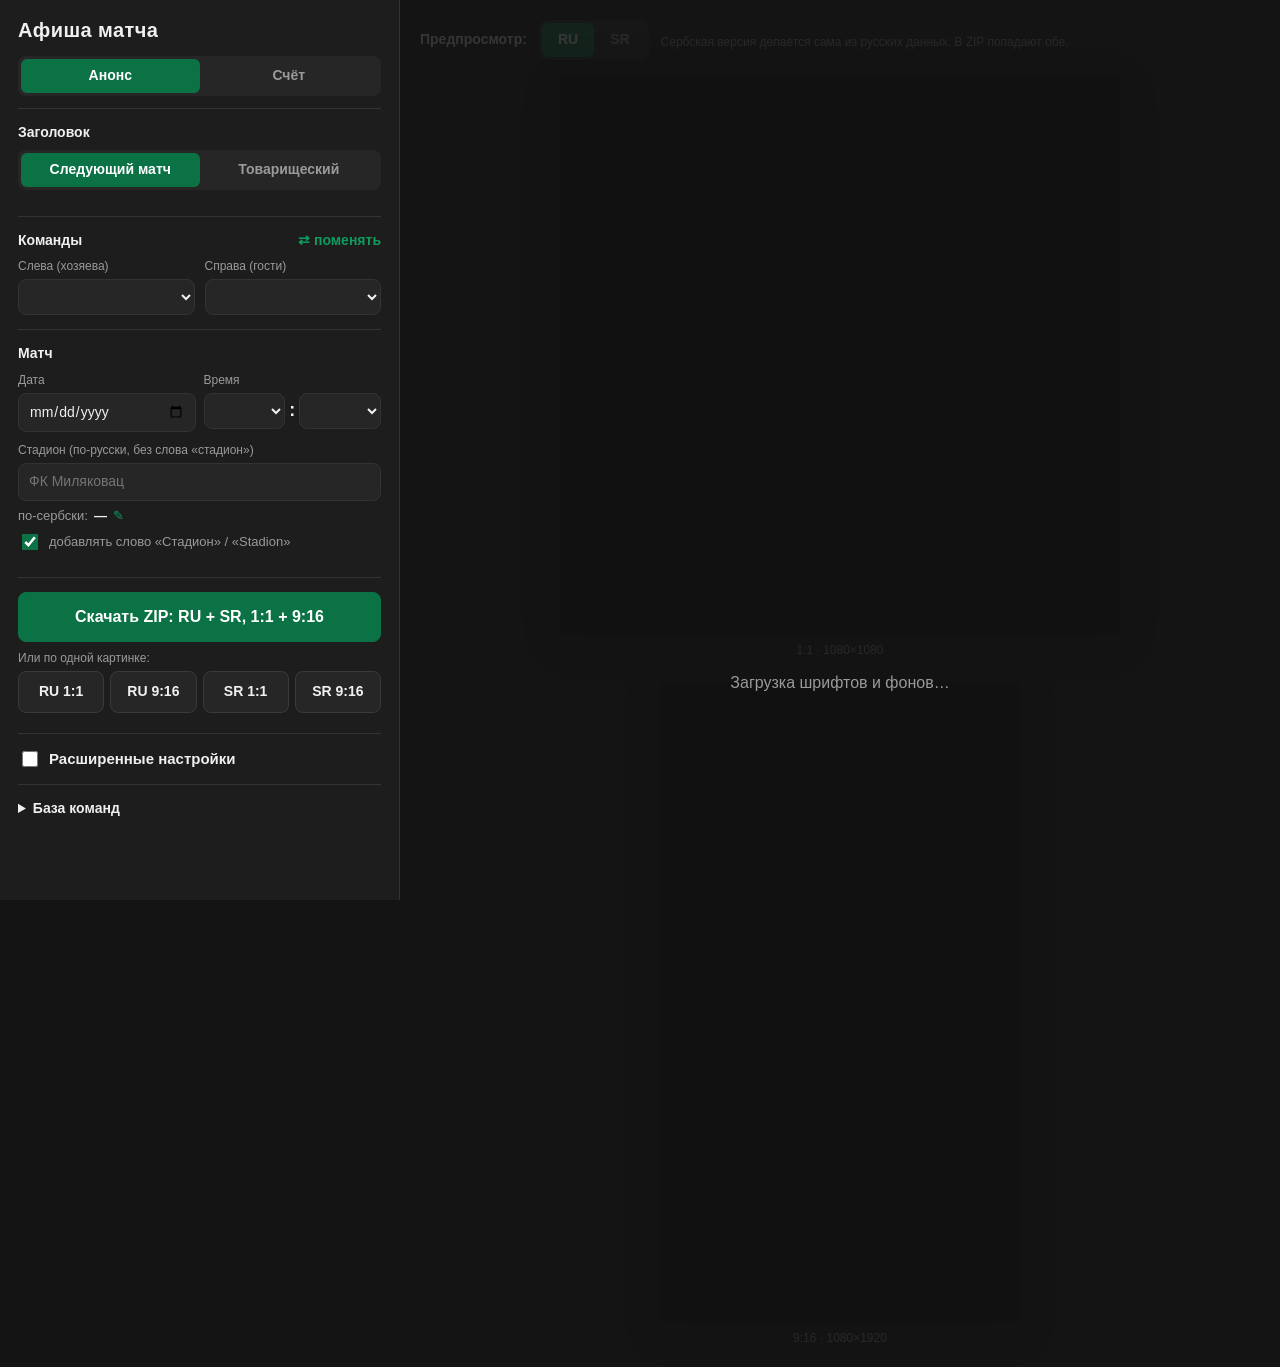
==== index.html @ 39a4c391 "Генератор афиш: локальный HTML-инструмент + деплой на GitHub Pages Co-Authored-By: Claude Fable 5.1 " ====
<!DOCTYPE html>
<html lang="ru">
<head>
<meta charset="utf-8">
<meta name="viewport" content="width=device-width, initial-scale=1">
<title>Афиша матча — генератор</title>
<link rel="stylesheet" href="css/style.css">
</head>
<body>
<div id="app" class="app">

  <aside class="panel">
    <header class="panel__head">
      <h1>Афиша матча</h1>
      <div class="seg seg--wide" id="segType">
        <button type="button" data-type="next" class="is-on">Анонс</button>
        <button type="button" data-type="score">Счёт</button>
      </div>
    </header>

    <section class="block" id="blockHeadline">
      <div class="block__title">Заголовок</div>
      <div class="seg seg--wide" id="segHeadline">
        <button type="button" data-headline="next" class="is-on">Следующий матч</button>
        <button type="button" data-headline="friendly">Товарищеский</button>
      </div>
    </section>

    <section class="block">
      <div class="block__title">Команды <button type="button" class="link" id="btnSwap" title="Поменять местами">⇄ поменять</button></div>
      <div class="teams">
        <div class="team" data-side="L">
          <label class="lbl">Слева (хозяева)</label>
          <select class="team__select"></select>
          <div class="team__custom" hidden>
            <input type="text" class="team__ru" placeholder="Название по-русски">
            <input type="text" class="team__sr" placeholder="По-сербски (само)">
            <label class="file"><input type="file" class="team__logo" accept="image/*"><span>Логотип…</span></label>
          </div>
        </div>
        <div class="team" data-side="R">
          <label class="lbl">Справа (гости)</label>
          <select class="team__select"></select>
          <div class="team__custom" hidden>
            <input type="text" class="team__ru" placeholder="Название по-русски">
            <input type="text" class="team__sr" placeholder="По-сербски (само)">
            <label class="file"><input type="file" class="team__logo" accept="image/*"><span>Логотип…</span></label>
          </div>
        </div>
      </div>
    </section>

    <section class="block" id="blockNext">
      <div class="block__title">Матч</div>
      <div class="row">
        <div class="field">
          <label class="lbl" for="inDate">Дата</label>
          <input type="date" id="inDate">
        </div>
        <div class="field">
          <label class="lbl" for="inHour">Время</label>
          <div class="timepick">
            <select id="inHour"></select>
            <span class="colon">:</span>
            <select id="inMin"></select>
          </div>
        </div>
      </div>
      <div class="field">
        <label class="lbl" for="inStadium">Стадион <span class="hint">(по-русски, без слова «стадион»)</span></label>
        <input type="text" id="inStadium" list="stadiumList" placeholder="ФК Миляковац" autocomplete="off">
        <datalist id="stadiumList"></datalist>
        <div class="srline">
          <span class="srline__lbl">по-сербски:</span>
          <span id="stadiumSrText" class="srline__val">—</span>
          <button type="button" class="link" id="stadiumSrPen" title="Поправить сербское написание">✎</button>
          <button type="button" class="link" id="stadiumSrAuto" hidden title="Вернуть автоматическое написание">↺ авто</button>
        </div>
        <div id="stadiumSrEdit" hidden>
          <input type="text" id="inStadiumSr" placeholder="FK Miljakovac">
        </div>
        <label class="chk"><input type="checkbox" id="inStadiumPrefix" checked> добавлять слово «Стадион» / «Stadion»</label>
      </div>
    </section>

    <section class="block" id="blockScore" hidden>
      <div class="block__title">Счёт</div>
      <div class="row row--score">
        <input type="number" id="inScoreL" min="0" max="99" value="0" inputmode="numeric">
        <span class="colon">:</span>
        <input type="number" id="inScoreR" min="0" max="99" value="0" inputmode="numeric">
      </div>
    </section>

    <section class="block block--export">
      <button type="button" class="btn btn--primary" id="btnExportAll">Скачать ZIP: RU + SR, 1:1 + 9:16</button>
      <div class="lbl">Или по одной картинке:</div>
      <div class="row row--mini">
        <button type="button" class="btn btn--mini" data-export="ru_1x1">RU 1:1</button>
        <button type="button" class="btn btn--mini" data-export="ru_9x16">RU 9:16</button>
        <button type="button" class="btn btn--mini" data-export="sr_1x1">SR 1:1</button>
        <button type="button" class="btn btn--mini" data-export="sr_9x16">SR 9:16</button>
      </div>
      <p class="hint" id="exportStatus"></p>
    </section>

    <section class="block">
      <label class="chk chk--big"><input type="checkbox" id="inManual"> Расширенные настройки</label>
      <div id="manualPanel" class="manual" hidden>
        <p class="hint">Логотипы выровнены по высоте между собой и с текстом, это не меняется. Сдвинуть можно только влево-вправо: тащите мышью/пальцем на превью или ползунками ниже, для каждого формата отдельно. Название команды едет вместе с логотипом.</p>
        <div id="manualSliders"></div>
        <button type="button" class="btn btn--ghost" id="btnResetAdjust">Сбросить сдвиги</button>
        <label class="chk"><input type="checkbox" id="inSafe"> показать на превью 9:16 зону 4:5 ленты Instagram (в экспорт не попадает)</label>
      </div>
    </section>

    <details class="block block--db">
      <summary>База команд</summary>
      <div id="dbList" class="db"></div>
      <div class="db__add">
        <div class="block__title">Добавить команду</div>
        <input type="text" id="dbRu" placeholder="Название по-русски (напр. ФК Раковица)">
        <input type="text" id="dbSr" placeholder="По-сербски (заполнится само, можно поправить)">
        <input type="text" id="dbStadRu" placeholder="Домашний стадион по-русски (необязательно)">
        <label class="file"><input type="file" id="dbLogo" accept="image/*"><span id="dbLogoName">Логотип (PNG с прозрачностью)…</span></label>
        <button type="button" class="btn" id="btnDbAdd">Сохранить в базу</button>
        <p class="hint">Команды сохраняются в этом браузере.</p>
      </div>
    </details>

    <footer class="panel__foot">
      <span id="engineInfo" class="hint"></span>
    </footer>
  </aside>

  <main class="stage">
    <div class="stage__bar">
      <span class="stage__lbl">Предпросмотр:</span>
      <div class="seg" id="segLang">
        <button type="button" data-lang="ru" class="is-on">RU</button>
        <button type="button" data-lang="sr">SR</button>
      </div>
      <span class="hint">Сербская версия делается сама из русских данных. В ZIP попадают обе.</span>
    </div>
    <div class="stage__inner">
      <figure class="preview preview--1x1">
        <canvas id="cv1x1" width="1080" height="1080"></canvas>
        <figcaption>1:1 · 1080×1080</figcaption>
      </figure>
      <figure class="preview preview--9x16">
        <canvas id="cv9x16" width="1080" height="1920"></canvas>
        <figcaption>9:16 · 1080×1920</figcaption>
      </figure>
    </div>
    <div id="loading" class="loading">Загрузка шрифтов и фонов…</div>
  </main>
</div>

<script src="assets/data.js"></script>
<script src="assets/teams_custom.js"></script>
<script src="js/app.js"></script>
</body>
</html>
---- css/style.css ----
:root {
  --bg: #141414;
  --panel: #1d1d1d;
  --panel2: #262626;
  --line: #333;
  --text: #f0f0f0;
  --muted: #9a9a9a;
  --green: #0b7246;
  --green2: #0f9a5e;
  --radius: 10px;
}

* { box-sizing: border-box; }
html, body { margin: 0; height: 100%; }
body {
  background: var(--bg);
  color: var(--text);
  font: 14px/1.4 -apple-system, BlinkMacSystemFont, "Segoe UI", Roboto, Helvetica, Arial, sans-serif;
  -webkit-text-size-adjust: 100%;
}

.app { display: grid; grid-template-columns: 400px 1fr; min-height: 100vh; }

/* ---------- panel ---------- */
.panel {
  background: var(--panel);
  border-right: 1px solid var(--line);
  padding: 16px 18px 24px;
  overflow-y: auto;
  max-height: 100vh;
  position: sticky; top: 0;
}
.panel__head h1 { font-size: 20px; margin: 0 0 12px; letter-spacing: .02em; }
.panel__foot { margin-top: 16px; }

.seg { display: inline-flex; background: var(--panel2); border-radius: 8px; padding: 3px; margin: 0 8px 8px 0; }
.seg button {
  background: transparent; color: var(--muted); border: 0; padding: 7px 16px; border-radius: 6px;
  font: inherit; font-weight: 600; cursor: pointer;
}
.seg button.is-on { background: var(--green); color: #fff; }
.seg--wide { display: flex; margin-right: 0; margin-bottom: 12px; }
.seg--wide button { flex: 1; }

.block { padding: 14px 0; border-top: 1px solid var(--line); }
.block__title { font-weight: 700; margin-bottom: 8px; display: flex; justify-content: space-between; align-items: baseline; }
.link { background: none; border: 0; color: var(--green2); cursor: pointer; font: inherit; padding: 0; }
.link:hover { text-decoration: underline; }

.lbl { display: block; font-size: 12px; color: var(--muted); margin-bottom: 4px; }
.lbl--inline { display: flex; align-items: center; gap: 6px; white-space: nowrap; }
.lbl--inline input { width: 70px; }
.hint { color: var(--muted); font-size: 12px; margin: 6px 0 0; }
.hint code { background: var(--panel2); padding: 1px 4px; border-radius: 4px; }
.field { margin-bottom: 10px; }
.row { display: flex; gap: 8px; }
.row > * { flex: 1; min-width: 0; }
.row .field { margin-bottom: 10px; }

input[type=text], input[type=date], input[type=time], input[type=number], select {
  width: 100%; background: var(--panel2); color: var(--text); border: 1px solid var(--line);
  border-radius: 8px; padding: 8px 10px; font: inherit; outline: none;
}
input:focus, select:focus { border-color: var(--green2); }
input[type=number] { -moz-appearance: textfield; }
.chk { display: flex; align-items: center; gap: 8px; font-size: 13px; color: var(--muted); margin-top: 6px; cursor: pointer; }
.chk--big { font-size: 15px; color: var(--text); font-weight: 600; margin: 0; }
.chk input { width: 16px; height: 16px; accent-color: var(--green); }

.teams { display: grid; grid-template-columns: 1fr 1fr; gap: 10px; }
.team__custom { display: grid; gap: 6px; margin-top: 6px; }
.team__custom[hidden], .preview[hidden], .row[hidden] { display: none; }

.file { display: inline-flex; align-items: center; justify-content: center; background: var(--panel2); border: 1px dashed #555;
  border-radius: 8px; padding: 8px 10px; cursor: pointer; color: var(--muted); font-size: 13px; overflow: hidden; }
.file input { display: none; }
.file span { white-space: nowrap; overflow: hidden; text-overflow: ellipsis; }
.file.is-set { border-style: solid; border-color: var(--green2); color: var(--text); }

.row--score { align-items: center; }
.timepick { display: flex; align-items: center; gap: 4px; }
.timepick select { flex: 1; min-width: 0; }
.timepick .colon { font-size: 18px; }
.srline { display: flex; align-items: baseline; gap: 6px; margin-top: 6px; font-size: 13px; flex-wrap: wrap; }
.srline__lbl { color: var(--muted); }
.srline__val { color: var(--text); font-weight: 600; }
#stadiumSrEdit { margin-top: 6px; }
.row--mini { gap: 6px; }
.btn--mini { padding: 8px 4px; font-size: 13px; }
.stage__bar { display: flex; align-items: center; gap: 12px; flex-wrap: wrap; width: 100%; max-width: 960px; margin: 0 auto 14px; }
.stage__bar .seg { margin: 0; }
.stage__lbl { font-weight: 700; }
.row--score input { font-size: 28px; text-align: center; font-weight: 700; }
.colon { flex: 0 0 auto; font-size: 28px; font-weight: 700; }

.btn {
  background: var(--panel2); color: var(--text); border: 1px solid #3a3a3a; border-radius: 8px; padding: 10px 12px;
  font: inherit; font-weight: 600; cursor: pointer; width: 100%;
}
.btn:hover { border-color: #666; }
.btn--primary { background: var(--green); border-color: var(--green); color: #fff; font-size: 16px; padding: 13px; margin-bottom: 8px; }
.btn--primary:hover { background: var(--green2); }
.btn--ghost { background: transparent; }
.btn:disabled { opacity: .5; cursor: default; }

.manual { margin-top: 10px; }
.adj { background: var(--panel2); border-radius: 8px; padding: 8px 10px; margin: 8px 0; }
.adj__title { font-size: 12px; color: var(--muted); font-weight: 700; margin-bottom: 4px; text-transform: uppercase; letter-spacing: .05em; }
.adj__row { display: grid; grid-template-columns: 70px 1fr 48px; align-items: center; gap: 8px; font-size: 12px; margin: 2px 0; }
.adj__row input[type=range] { width: 100%; accent-color: var(--green2); }
.adj__row output { text-align: right; color: var(--muted); font-variant-numeric: tabular-nums; }

.block--db summary { font-weight: 700; cursor: pointer; }
.db { display: grid; gap: 6px; margin: 10px 0; }
.db__item { display: grid; grid-template-columns: 40px 1fr auto; align-items: center; gap: 10px; background: var(--panel2); border-radius: 8px; padding: 6px 8px; }
.db__item img { width: 40px; height: 40px; object-fit: contain; }
.db__item small { display: block; color: var(--muted); }
.db__item button { background: none; border: 0; color: #c66; cursor: pointer; font-size: 13px; }
.db__add { display: grid; gap: 8px; }

/* ---------- stage ---------- */
.stage { padding: 20px; display: flex; flex-direction: column; align-items: center; position: relative; }
.stage__inner { display: flex; gap: 24px; align-items: flex-start; justify-content: center; flex-wrap: wrap; width: 100%; }
.preview { margin: 0; text-align: center; }
.preview canvas {
  display: block; width: 100%; height: auto; background: #000;
  box-shadow: 0 10px 40px rgba(0,0,0,.6); border-radius: 4px;
  touch-action: none;
}
.preview--1x1 { width: min(560px, 100%); }
.preview--9x16 { width: min(360px, 100%); }
.preview figcaption { color: var(--muted); font-size: 12px; margin-top: 8px; }
.preview canvas.is-drag { cursor: grab; }
.preview canvas.is-dragging { cursor: grabbing; }

.loading { position: absolute; inset: 0; display: flex; align-items: center; justify-content: center; background: rgba(20,20,20,.85); font-size: 16px; color: var(--muted); }
.loading[hidden] { display: none; }

/* режим проверки (?qa=1x1|9x16): холст 1:1 к пикселям */
body.qa .app { display: block; }
body.qa .panel, body.qa figcaption, body.qa .loading, body.qa .stage__bar { display: none; }
body.qa .stage { padding: 0; display: block; }
body.qa .stage__inner { display: block; }
body.qa .preview { width: auto; }
body.qa .preview canvas { width: auto; height: auto; box-shadow: none; border-radius: 0; }

@media (max-width: 900px) {
  .app { grid-template-columns: 1fr; }
  .panel { position: static; max-height: none; border-right: 0; border-bottom: 1px solid var(--line); }
  .stage { padding: 12px; order: -1; }
  .stage__inner { gap: 10px; flex-wrap: nowrap; }
  .preview--1x1 { width: 58%; }
  .preview--9x16 { width: 34%; }
}
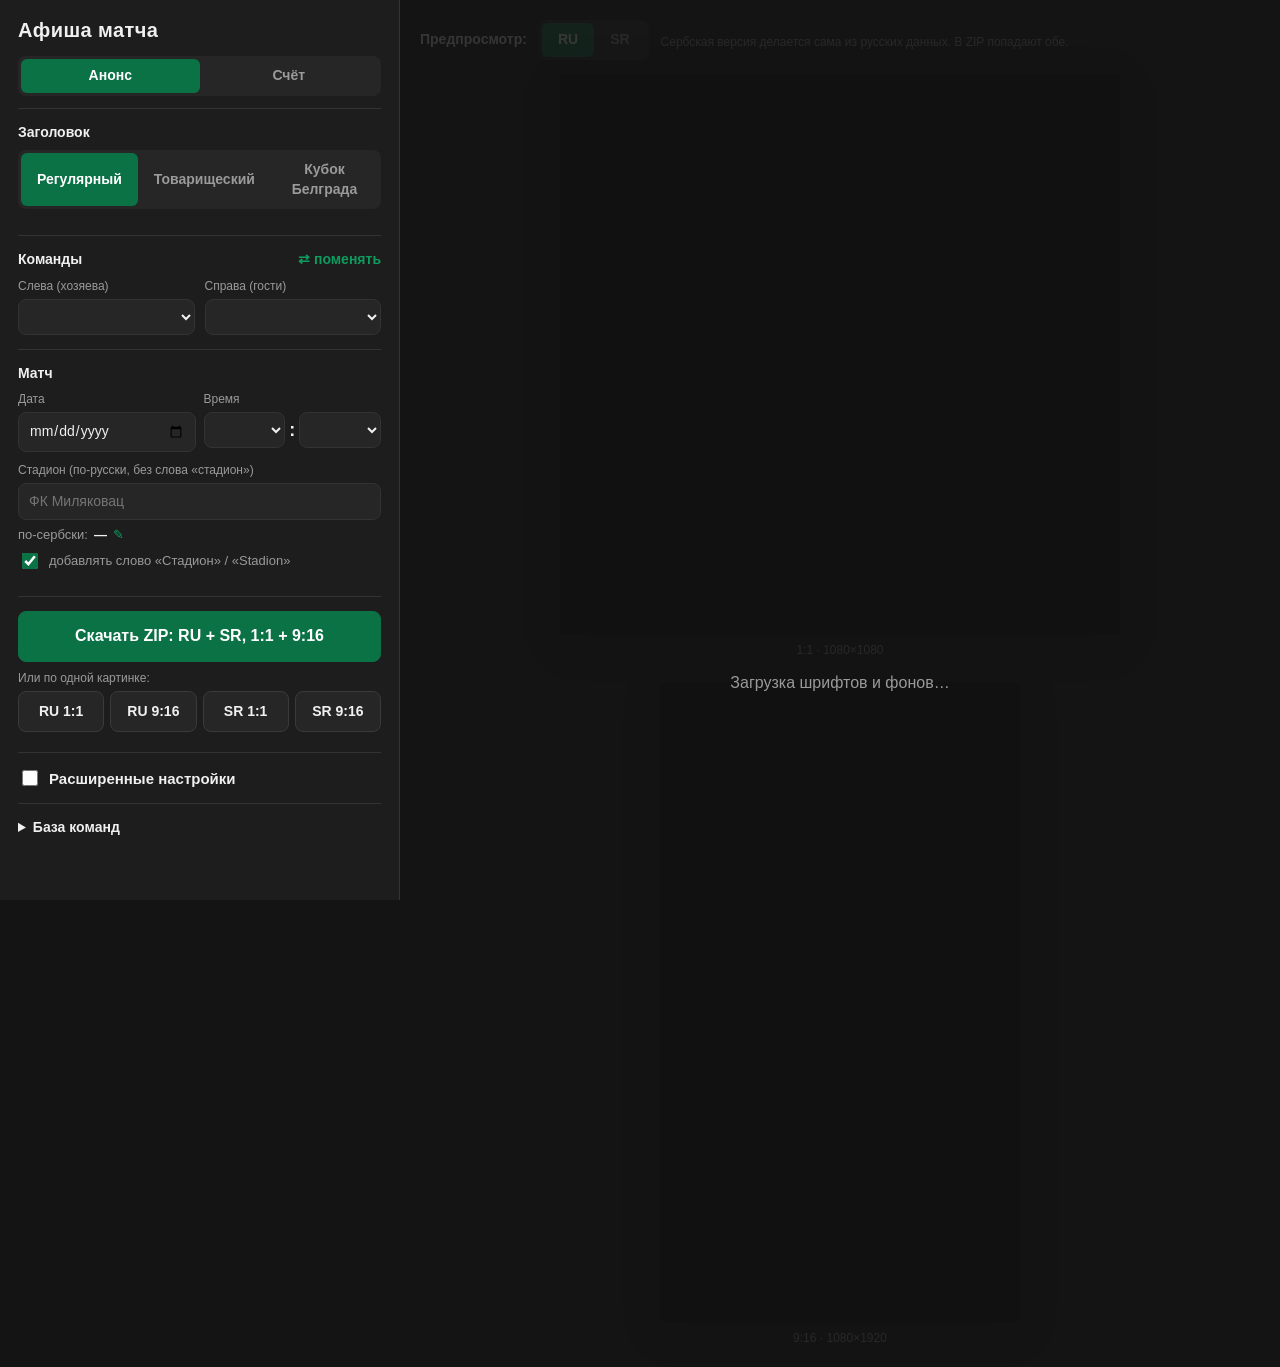
==== commit 3fb0d521: "Заголовок «Кубок Белграда / Kup Beograda», три кнопки (Регулярный, Товарищеский, Кубок Белграда); ст" ====
--- a/index.html
+++ b/index.html
@@ -21,8 +21,9 @@
     <section class="block" id="blockHeadline">
       <div class="block__title">Заголовок</div>
       <div class="seg seg--wide" id="segHeadline">
-        <button type="button" data-headline="next" class="is-on">Следующий матч</button>
+        <button type="button" data-headline="next" class="is-on">Регулярный</button>
         <button type="button" data-headline="friendly">Товарищеский</button>
+        <button type="button" data-headline="cup">Кубок Белграда</button>
       </div>
     </section>
 
@@ -116,15 +117,20 @@
 
     <details class="block block--db">
       <summary>База команд</summary>
+      <p class="hint" id="dbSyncInfo"></p>
       <div id="dbList" class="db"></div>
       <div class="db__add">
-        <div class="block__title">Добавить команду</div>
+        <div class="block__title" id="dbFormTitle">Добавить команду</div>
         <input type="text" id="dbRu" placeholder="Название по-русски (напр. ФК Раковица)">
         <input type="text" id="dbSr" placeholder="По-сербски (заполнится само, можно поправить)">
         <input type="text" id="dbStadRu" placeholder="Домашний стадион по-русски (необязательно)">
         <label class="file"><input type="file" id="dbLogo" accept="image/*"><span id="dbLogoName">Логотип (PNG с прозрачностью)…</span></label>
-        <button type="button" class="btn" id="btnDbAdd">Сохранить в базу</button>
-        <p class="hint">Команды сохраняются в этом браузере.</p>
+        <div class="row">
+          <button type="button" class="btn" id="btnDbAdd">Сохранить в общую базу</button>
+          <button type="button" class="btn btn--ghost" id="btnDbCancel" hidden>Отмена</button>
+        </div>
+        <p class="hint" id="dbStatus"></p>
+        <p class="hint">Команды сохраняются в общую базу и через минуту-две появляются у всех. Для записи нужен общий пароль, он спрашивается один раз на устройстве. <button type="button" class="link" id="btnForget">Забыть пароль на этом устройстве</button></p>
       </div>
     </details>
 
@@ -156,6 +162,20 @@
   </main>
 </div>
 
+<div id="pwModal" class="modal" hidden>
+  <div class="modal__box">
+    <h2>Общий пароль</h2>
+    <p class="hint">Чтобы сохранять команды в общую базу, введите общий пароль команды. На этом устройстве он спрашивается один раз.</p>
+    <input type="password" id="pwInput" autocomplete="current-password" placeholder="пароль">
+    <p class="hint err" id="pwErr"></p>
+    <div class="row">
+      <button type="button" class="btn btn--primary" id="pwOk">Войти</button>
+      <button type="button" class="btn" id="pwCancel">Отмена</button>
+    </div>
+  </div>
+</div>
+
+<script src="js/vault.js"></script>
 <script src="assets/data.js"></script>
 <script src="assets/teams_custom.js"></script>
 <script src="js/app.js"></script>
--- a/css/style.css
+++ b/css/style.css
@@ -115,7 +115,15 @@
 .db__item { display: grid; grid-template-columns: 40px 1fr auto; align-items: center; gap: 10px; background: var(--panel2); border-radius: 8px; padding: 6px 8px; }
 .db__item img { width: 40px; height: 40px; object-fit: contain; }
 .db__item small { display: block; color: var(--muted); }
-.db__item button { background: none; border: 0; color: #c66; cursor: pointer; font-size: 13px; }
+.db__act { display: flex; gap: 8px; align-items: center; white-space: nowrap; }
+.db__item button { background: none; border: 0; color: var(--green2); cursor: pointer; font-size: 13px; padding: 0; }
+.db__item button.danger { color: #c66; }
+.hint.ok { color: var(--green2); } .hint.err { color: #e06767; }
+.modal { position: fixed; inset: 0; background: rgba(0,0,0,.7); display: flex; align-items: center; justify-content: center; z-index: 50; padding: 16px; }
+.modal[hidden] { display: none; }
+.modal__box { background: var(--panel); border: 1px solid var(--line); border-radius: 12px; padding: 20px 22px; width: min(420px, 100%); }
+.modal__box h2 { margin: 0 0 8px; font-size: 18px; }
+.modal__box input { margin: 8px 0; }
 .db__add { display: grid; gap: 8px; }
 
 /* ---------- stage ---------- */
